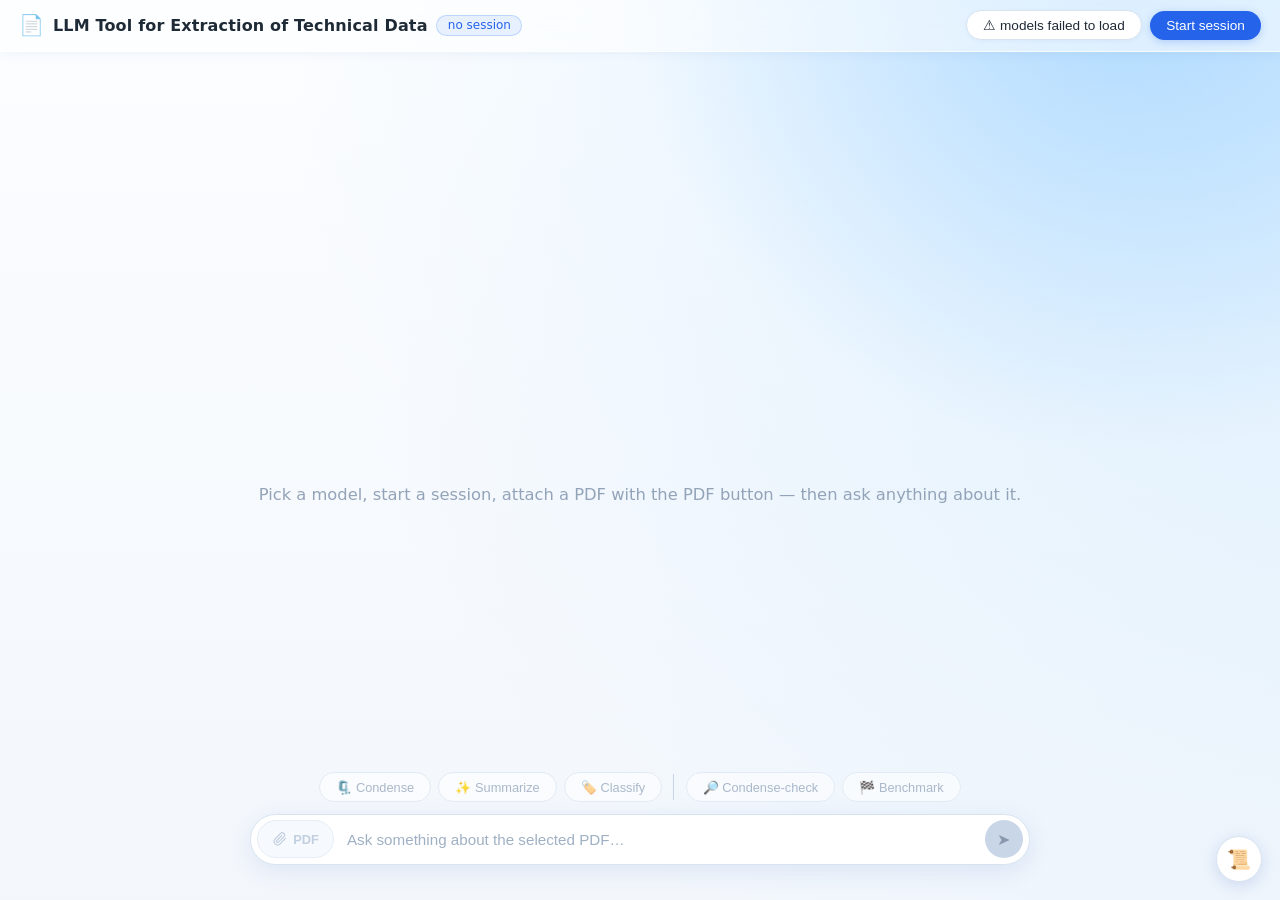
==== web/wwwroot/index.html @ 127c186b "UI improvements 2" ====
<!DOCTYPE html>
<html lang="en">
<head>
  <meta charset="utf-8">
  <meta name="viewport" content="width=device-width, initial-scale=1">
  <title>LLM Tool for Extraction of Technical Data</title>
  <!-- ?v=N defeats stale browser caches: bump it when these files change -->
  <link rel="stylesheet" href="style.css?v=35">
</head>
<body>

  <!-- Top bar: title on the left, session controls on the right -->
  <header>
    <div class="brand">
      <span class="logo">📄</span>
      <span class="title">LLM Tool for Extraction of Technical Data</span>
      <span id="session-status" class="status">no session</span>
    </div>
    <div class="controls">
      <select id="model-select" title="Model"><option>loading…</option></select>
      <button id="start-session">Start session</button>
      <!-- Blunt "Ctrl+C": shuts the whole server down (relaunch to continue) -->
      <button id="stop-server" title="Stop the server (like Ctrl+C in the terminal)">⏹ Stop server</button>
    </div>
  </header>

  <!-- Small tab to re-open the top bar after it collapses (once a session starts) -->
  <button id="header-toggle" title="Show/hide controls" aria-label="Show or hide controls">
    <svg class="chevron" viewBox="0 0 24 24" width="16" height="16" fill="none" stroke="currentColor"
         stroke-width="2.4" stroke-linecap="round" stroke-linejoin="round" aria-hidden="true">
      <polyline points="6 9 12 15 18 9"/>
    </svg>
  </button>

  <!-- Centered chat column -->
  <main>
    <div id="chat-wrap">
      <div id="chat"></div>
    </div>

    <div id="composer">
      <div id="chips">
        <button class="cmd" data-cmd="condense">🗜️ Condense</button>
        <button class="cmd" data-cmd="summarize">✨ Summarize</button>
        <button class="cmd" data-cmd="classify">🏷️ Classify</button>
        <span class="chip-divider" aria-hidden="true"></span>
        <button class="cmd" data-cmd="condense-check">🔎 Condense-check</button>
        <button class="cmd" data-cmd="benchmark">🏁 Benchmark</button>
      </div>
      <form id="chat-form">
        <!-- PDF attach: pick one of the available PDFs or upload a new one.
             The button label shows the attached file's name. -->
        <div id="pdf-attach-wrap">
          <button type="button" id="pdf-attach" title="Attach a PDF">
            <svg viewBox="0 0 24 24" width="14" height="14" fill="none" stroke="currentColor"
                 stroke-width="2" stroke-linecap="round" stroke-linejoin="round" aria-hidden="true">
              <path d="M21.44 11.05l-9.19 9.19a6 6 0 0 1-8.49-8.49l9.19-9.19a4 4 0 0 1 5.66 5.66l-9.2 9.19a2 2 0 0 1-2.83-2.83l8.49-8.48"/>
            </svg>
            <span id="pdf-attach-label">PDF</span>
          </button>
          <!-- clears the attachment; only shown while a PDF is attached -->
          <button type="button" id="pdf-clear" title="Remove PDF" aria-label="Remove attached PDF" hidden>
            <svg viewBox="0 0 24 24" width="11" height="11" fill="none" stroke="currentColor"
                 stroke-width="2.6" stroke-linecap="round" stroke-linejoin="round" aria-hidden="true">
              <line x1="6" y1="6" x2="18" y2="18"/>
              <line x1="18" y1="6" x2="6" y2="18"/>
            </svg>
          </button>
          <input type="file" id="pdf-file" accept=".pdf" hidden>
          <div id="pdf-menu">
            <div class="menu-header">Attach a PDF</div>
            <div id="pdf-list"></div>
            <button type="button" id="pdf-upload-item">
              <svg viewBox="0 0 24 24" width="14" height="14" fill="none" stroke="currentColor"
                   stroke-width="2" stroke-linecap="round" stroke-linejoin="round" aria-hidden="true">
                <path d="M21 15v4a2 2 0 0 1-2 2H5a2 2 0 0 1-2-2v-4"/>
                <polyline points="17 8 12 3 7 8"/>
                <line x1="12" y1="3" x2="12" y2="15"/>
              </svg>
              <span>Upload a PDF…</span>
            </button>
          </div>
        </div>
        <input id="chat-input" placeholder="Ask something about the selected PDF…" autocomplete="off" disabled>
        <button id="chat-send" title="Send" disabled>➤</button>
      </form>
    </div>
  </main>

  <!-- Floating progress log (bottom-right), toggled by the round button -->
  <button id="progress-toggle" title="Show progress log">📜</button>
  <div id="progress-panel">
    <div class="panel-header">
      <span>Progress</span>
      <button id="progress-close" title="Collapse" aria-label="Collapse progress log">
        <svg viewBox="0 0 24 24" width="14" height="14" fill="none" stroke="currentColor"
             stroke-width="2.4" stroke-linecap="round" stroke-linejoin="round" aria-hidden="true">
          <line x1="6" y1="6" x2="18" y2="18"/>
          <line x1="18" y1="6" x2="6" y2="18"/>
        </svg>
      </button>
    </div>
    <div id="progress"></div>
  </div>

  <!-- Benchmark technology picker: shown after the benchmark finds the paper's technologies,
       lets the user choose exactly 3 for all models to run on. -->
  <div id="bench-overlay" hidden>
    <div id="bench-box" role="dialog" aria-modal="true" aria-labelledby="bench-title">
      <div class="confirm-title" id="bench-title">Pick 3 technologies to benchmark</div>
      <div class="confirm-text">Every available model will summarize &amp; classify the three you choose, so their outputs can be compared.</div>
      <div id="bench-list"></div>
      <div class="bench-foot">
        <span id="bench-count" class="bench-count">0 / 3 selected</span>
        <div class="confirm-actions">
          <button type="button" id="bench-cancel">Cancel</button>
          <button type="button" id="bench-run" disabled>🏁 Run benchmark</button>
        </div>
      </div>
    </div>
  </div>

  <!-- Confirmation window for the Stop server button -->
  <div id="confirm-overlay" hidden>
    <div id="confirm-box" role="dialog" aria-modal="true" aria-labelledby="confirm-title">
      <div class="confirm-title" id="confirm-title">Stop the server?</div>
      <div class="confirm-text">
        Any running operation will be terminated and you'll need to relaunch the app to continue.
      </div>
      <div class="confirm-actions">
        <button type="button" id="confirm-cancel">Cancel</button>
        <button type="button" id="confirm-stop">⏹ Stop server</button>
      </div>
    </div>
  </div>

  <script src="app.js?v=20"></script>
</body>
</html>
---- web/wwwroot/style.css ----
/* Modern light chat UI: centered conversation column (ChatGPT/Gemini style)
   with a soft light-blue glow diffusing from the top-right corner. */

* { box-sizing: border-box; }

html, body { height: 100%; }

body {
  margin: 0;
  font-family: "Segoe UI", system-ui, -apple-system, sans-serif;
  color: #1f2a37;
  background: #f6f9fd;
  display: flex;
  flex-direction: column;
  overflow: hidden;
}

/* The light: two layered radial gradients anchored at the top-right,
   fading softly across the whole page. Fixed so it never scrolls. */
body::before {
  content: "";
  position: fixed;
  inset: 0;
  z-index: -1;
  background:
    radial-gradient(820px circle at 88% -6%,  rgba(125, 195, 255, 0.55), transparent 62%),
    radial-gradient(1500px circle at 105% 8%, rgba(190, 226, 255, 0.45), transparent 70%),
    linear-gradient(180deg, #fbfdff 0%, #f3f7fc 100%);
  /* hue-rotate (not a background swap) lets the glow ease smoothly between
     colours; each running pipeline rotates the base blue (~210°) to its colour. */
  transition: filter 0.7s ease;
}
body.glow-condense::before      { filter: grayscale(1) brightness(1.05); }       /* gray   */
body.glow-summarize::before     { filter: hue-rotate(-160deg) saturate(1.4); }  /* yellow */
body.glow-classify::before      { filter: hue-rotate(70deg)   saturate(1.4); }  /* purple */
body.glow-condense-check::before { filter: hue-rotate(-80deg)  saturate(1.4); }  /* green  */
body.glow-benchmark::before     { filter: hue-rotate(120deg)  saturate(1.5); }  /* pink   */

/* While a pipeline runs (any glow-* class present), gently pulse the corner light
   in and out — a slow "breathing" that signals work is happening. Scaling from the
   top-right origin makes the glow swell toward that corner and retract again.
   Stays at scale >= 1 so it never uncovers the page edges. */
body[class*="glow-"]::before {
  transform-origin: 100% 0%;
  animation: glow-breathe 10s ease-in-out infinite;
}
@keyframes glow-breathe {
  0%   { transform: scale(1);    opacity: 0.85; }
  50%  { transform: scale(2.6);  opacity: 1;    }
  100% { transform: scale(1);    opacity: 0.85; }
}

/* --- top bar ----------------------------------------------------------- */

header {
  display: flex;
  align-items: center;
  justify-content: space-between;
  flex-wrap: wrap;
  gap: 0.6rem;
  padding: 0.65rem 1.2rem;
  background: rgba(255, 255, 255, 0.55);
  backdrop-filter: blur(14px);
  border-bottom: 1px solid rgba(255, 255, 255, 0.7);
  box-shadow: 0 1px 12px rgba(30, 64, 175, 0.06);
}

.brand { display: flex; align-items: center; gap: 0.55rem; }
.logo  { font-size: 1.25rem; }
.title { font-weight: 600; letter-spacing: 0.01em; }

.status {
  font-size: 0.75rem;
  color: #2563eb;
  background: rgba(59, 130, 246, 0.1);
  border: 1px solid rgba(59, 130, 246, 0.25);
  border-radius: 999px;
  padding: 0.15rem 0.65rem;
}

.controls { display: flex; align-items: center; gap: 0.5rem; flex-wrap: wrap; }

select {
  appearance: none;
  background: white;
  color: #1f2a37;
  border: 1px solid #d8e3f0;
  border-radius: 999px;
  padding: 0.4rem 1rem;
  font-size: 0.85rem;
  box-shadow: 0 1px 4px rgba(30, 64, 175, 0.06);
  max-width: 230px;
}

button {
  border: none;
  border-radius: 999px;
  padding: 0.42rem 1rem;
  font-size: 0.85rem;
  cursor: pointer;
  background: #2563eb;
  color: white;
  box-shadow: 0 2px 8px rgba(37, 99, 235, 0.25);
  transition: background 0.15s, box-shadow 0.15s, transform 0.05s;
}
button:hover:not(:disabled) { background: #1d4ed8; }
button:active:not(:disabled) { transform: translateY(1px); }
button:disabled { background: #c9d6e8; color: #8a99ad; cursor: not-allowed; box-shadow: none; }

/* Once a session is live the start button relabels to "Session started" and
   fades back, de-emphasizing it; it stays clickable to start a fresh session. */
#start-session { transition: background 0.15s, box-shadow 0.15s, transform 0.05s, opacity 0.3s; }
#start-session.started { opacity: 0.5; box-shadow: none; }
#start-session.started:hover:not(:disabled) { opacity: 0.8; }

/* Stop-server: a quiet danger button (it's destructive, but rarely the focus).
   Only meaningful once a session is live, so it stays hidden until then. */
#stop-server {
  display: none;
  background: rgba(185, 28, 28, 0.08);
  color: #b91c1c;
  box-shadow: none;
}
body.session-active #stop-server { display: inline-block; }
#stop-server:hover:not(:disabled) { background: rgba(185, 28, 28, 0.16); }

/* confirmation window for stopping the server */
#confirm-overlay {
  position: fixed;
  inset: 0;
  z-index: 50;
  display: grid;
  place-items: center;
  background: rgba(15, 23, 42, 0.35);
  backdrop-filter: blur(2px);
}
#confirm-overlay[hidden] { display: none; }

#confirm-box {
  width: min(380px, 90vw);
  background: white;
  border: 1px solid #e6eef7;
  border-radius: 16px;
  box-shadow: 0 20px 60px rgba(15, 23, 42, 0.3);
  padding: 1.3rem 1.4rem 1.1rem;
  animation: rise 0.18s ease-out;
}
.confirm-title { font-weight: 700; font-size: 1.05rem; margin-bottom: 0.5rem; }
.confirm-text { color: #4a5b70; font-size: 0.9rem; line-height: 1.5; margin-bottom: 1.1rem; }
.confirm-actions { display: flex; justify-content: flex-end; gap: 0.5rem; }
#confirm-cancel { background: #eef2f7; color: #1f2a37; box-shadow: none; }
#confirm-cancel:hover:not(:disabled) { background: #e2e8f0; }
#confirm-stop { background: #dc2626; color: white; }
#confirm-stop:hover:not(:disabled) { background: #b91c1c; }

/* Benchmark technology picker — reuses the confirm-overlay backdrop look. */
#bench-overlay {
  position: fixed;
  inset: 0;
  z-index: 50;
  display: grid;
  place-items: center;
  background: rgba(15, 23, 42, 0.35);
  backdrop-filter: blur(2px);
}
#bench-overlay[hidden] { display: none; }

#bench-box {
  width: min(460px, 92vw);
  background: white;
  border: 1px solid #e6eef7;
  border-radius: 16px;
  box-shadow: 0 20px 60px rgba(15, 23, 42, 0.3);
  padding: 1.3rem 1.4rem 1.1rem;
  animation: rise 0.18s ease-out;
}

#bench-list {
  max-height: 46vh;
  overflow-y: auto;
  margin-bottom: 0.9rem;
  border: 1px solid #eef2f7;
  border-radius: 10px;
}

.bench-item {
  display: flex;
  align-items: center;
  gap: 0.6rem;
  padding: 0.5rem 0.7rem;
  font-size: 0.92rem;
  color: #1f2a37;
  cursor: pointer;
  border-bottom: 1px solid #f1f5f9;
}
.bench-item:last-child { border-bottom: none; }
.bench-item:hover { background: #f7fafc; }
.bench-item.checked { background: #eef6ff; }
.bench-item.disabled { opacity: 0.45; cursor: not-allowed; }
.bench-item input { accent-color: #2563eb; width: 16px; height: 16px; }

.bench-foot {
  display: flex;
  align-items: center;
  justify-content: space-between;
  gap: 0.75rem;
}
.bench-count { font-size: 0.85rem; color: #4a5b70; }
#bench-cancel { background: #eef2f7; color: #1f2a37; box-shadow: none; }
#bench-cancel:hover:not(:disabled) { background: #e2e8f0; }
#bench-run { background: #2563eb; color: white; }
#bench-run:hover:not(:disabled) { background: #1d4ed8; }

/* Once stopped, the server is gone — grey the page out and block interaction. */
body.server-stopped main,
body.server-stopped header { opacity: 0.5; pointer-events: none; }

/* Once a session starts the top bar collapses to reclaim space; a small tab
   below pulls it back into view. */
header { transition: opacity 0.2s; }
body.header-collapsed header { display: none; }

#header-toggle {
  display: none; /* only appears once a session is live */
  position: fixed;
  top: 0;
  right: 1.1rem;
  width: 38px;
  height: 20px;
  padding: 0;
  border-radius: 0 0 12px 12px;
  background: rgba(255, 255, 255, 0.7);
  backdrop-filter: blur(14px);
  border: 1px solid rgba(216, 227, 240, 0.9);
  border-top: none;
  color: #2563eb;
  box-shadow: 0 2px 8px rgba(30, 64, 175, 0.08);
  z-index: 20;
  transition: top 0.2s ease;
}
/* Tab rides with the bar: tucked under the header when open, at the very top
   of the viewport when the header is collapsed. */
body:not(.header-collapsed) #header-toggle { top: var(--header-h, 56px); }
body.session-active #header-toggle { display: grid; place-items: center; }
#header-toggle:hover { background: rgba(234, 242, 255, 0.92); }

/* Chevron points down to "open" when collapsed; flips up to "close". */
#header-toggle .chevron { transition: transform 0.2s; display: block; }
body:not(.header-collapsed) #header-toggle .chevron { transform: rotate(180deg); }


/* --- centered chat column ---------------------------------------------- */

main {
  flex: 1;
  display: flex;
  flex-direction: column;
  align-items: center;
  min-height: 0;
}

#chat-wrap {
  flex: 1;
  width: 100%;
  overflow-y: auto;
  display: flex;
  justify-content: center;
  min-height: 0;
}

#chat {
  width: min(780px, 94vw);
  display: flex;
  flex-direction: column;
  gap: 0.9rem;
  padding: 1.6rem 0 1rem;
}

/* friendly hint while the conversation is still empty */
#chat:empty::before {
  content: "Pick a model, start a session, attach a PDF with the PDF button — then ask anything about it.";
  margin: auto;
  padding-top: 18vh;
  color: #93a3b8;
  font-size: 1.02rem;
  text-align: center;
}

.bubble {
  white-space: pre-wrap;
  word-break: break-word;
  font-size: 0.95rem;
  line-height: 1.55;
  animation: rise 0.18s ease-out;
}
@keyframes rise { from { opacity: 0; transform: translateY(5px); } to { opacity: 1; } }

.bubble.user {
  align-self: flex-end;
  max-width: 78%;
  background: linear-gradient(135deg, #3b82f6, #60a5fa);
  color: white;
  padding: 0.65rem 1rem;
  border-radius: 18px 18px 5px 18px;
  box-shadow: 0 3px 12px rgba(59, 130, 246, 0.3);
}

.bubble.assistant {
  align-self: stretch;
  background: rgba(255, 255, 255, 0.78);
  border: 1px solid rgba(216, 227, 240, 0.9);
  padding: 0.9rem 1.1rem;
  border-radius: 16px;
  box-shadow: 0 2px 14px rgba(30, 64, 175, 0.05);
}

.bubble.reasoning {
  align-self: stretch;
  color: #8794a6;
  font-style: italic;
  font-size: 0.84rem;
  background: rgba(255, 255, 255, 0.45);
  border: 1px dashed #d8e3f0;
  padding: 0.6rem 1rem;
  border-radius: 14px;
}

/* subtle "you stopped the answer" marker on the assistant side */
.bubble.note {
  align-self: flex-start;
  color: #8794a6;
  font-style: italic;
  font-size: 0.82rem;
}

/* "thinking" indicator: a small blue droplet floating in space that keeps
   deforming while we wait for the model's first token. */
.thinking {
  align-self: flex-start;
  display: flex;
  align-items: center;
  padding: 0.3rem 0.2rem;
  animation: rise 0.18s ease-out;
}
.thinking .blob {
  position: relative;
  width: 26px;
  height: 26px;
  border-radius: 50%;
  /* clear core, blue toward the rim — "blue liquid glass" look */
  background: radial-gradient(circle at 50% 50%,
    rgba(157, 198, 255, 0.04) 0%,
    rgba(96, 165, 250, 0.16) 48%,
    rgba(37, 99, 235, 0.5) 100%);
  border: 1px solid rgba(147, 197, 253, 0.45);
  box-shadow:
    0 0 16px rgba(37, 99, 235, 0.35),
    inset 0 0 10px rgba(96, 165, 250, 0.3),
    inset 2px 2px 6px rgba(255, 255, 255, 0.35);
  backdrop-filter: blur(2px);
  animation: droplet-morph 2.2s ease-in-out infinite, droplet-float 3.4s ease-in-out infinite;
}
/* glossy highlight that swirls with the morph, completing the glass effect */
.thinking .blob::before {
  content: "";
  position: absolute;
  top: 16%;
  left: 22%;
  width: 34%;
  height: 28%;
  border-radius: 50%;
  background: rgba(255, 255, 255, 0.55);
  filter: blur(1px);
}
@keyframes droplet-morph {
  0%, 100% { border-radius: 50% 50% 50% 50% / 55% 55% 45% 45%; transform: rotate(0deg) scale(1); }
  30%      { border-radius: 62% 38% 58% 42% / 48% 62% 38% 52%; transform: rotate(8deg) scale(1.07); }
  60%      { border-radius: 38% 62% 42% 58% / 60% 40% 58% 42%; transform: rotate(-6deg) scale(0.93); }
}
@keyframes droplet-float {
  0%, 100% { translate: 0 0; }
  50%      { translate: 0 -4px; }
}

.bubble.error {
  align-self: stretch;
  background: #fdf1f1;
  border: 1px solid #f3c8c8;
  color: #b3403f;
  padding: 0.7rem 1rem;
  border-radius: 14px;
}

/* live pipeline run (auto-summarize, classify, …): a titled card whose steps
   stream in as the operation progresses */
.bubble.pipeline {
  align-self: stretch;
  background: rgba(255, 255, 255, 0.78);
  border: 1px solid rgba(216, 227, 240, 0.9);
  padding: 0.85rem 1.05rem;
  border-radius: 16px;
  box-shadow: 0 2px 14px rgba(30, 64, 175, 0.05);
}

.pipeline-title {
  display: flex;
  align-items: center;
  gap: 0.5rem;
  font-weight: 600;
  color: #2563eb;
  margin-bottom: 0.5rem;
}
/* a ✓ / ✗ replaces the spinner once the run settles */
.bubble.pipeline.ok     .pipeline-title::after { content: "✓"; color: #15803d; margin-left: auto; }
.bubble.pipeline.failed .pipeline-title::after { content: "✗"; color: #b91c1c; margin-left: auto; }

/* the morphing "thinking" droplet, reused as the pipeline's working indicator.
   Same liquid-glass look as .thinking .blob, a touch smaller for the title row. */
.pipeline-blob {
  position: relative;
  flex-shrink: 0;
  width: 18px;
  height: 18px;
  border-radius: 50%;
  background: radial-gradient(circle at 50% 50%,
    rgba(157, 198, 255, 0.04) 0%,
    rgba(96, 165, 250, 0.16) 48%,
    rgba(37, 99, 235, 0.5) 100%);
  border: 1px solid rgba(147, 197, 253, 0.45);
  box-shadow:
    0 0 12px rgba(37, 99, 235, 0.35),
    inset 0 0 8px rgba(96, 165, 250, 0.3),
    inset 2px 2px 5px rgba(255, 255, 255, 0.35);
  backdrop-filter: blur(2px);
  animation: droplet-morph 2.2s ease-in-out infinite, droplet-float 3.4s ease-in-out infinite;
}
.pipeline-blob::before {
  content: "";
  position: absolute;
  top: 16%;
  left: 22%;
  width: 34%;
  height: 28%;
  border-radius: 50%;
  background: rgba(255, 255, 255, 0.55);
  filter: blur(1px);
}
/* tint the droplet to match each command's glow (hue-rotated from the base blue) */
body.glow-condense       .pipeline-blob { filter: grayscale(1) brightness(1.05); }
body.glow-summarize      .pipeline-blob { filter: hue-rotate(-160deg) saturate(1.4); }
body.glow-classify       .pipeline-blob { filter: hue-rotate(70deg)   saturate(1.4); }
body.glow-condense-check .pipeline-blob { filter: hue-rotate(-80deg)  saturate(1.4); }
body.glow-benchmark      .pipeline-blob { filter: hue-rotate(120deg)  saturate(1.5); }

/* the droplet only belongs to an in-flight run */
.bubble.pipeline:not(.running) .pipeline-blob { display: none; }

.pipeline-steps {
  display: flex;
  flex-direction: column;
  gap: 0.18rem;
  font-family: "Segoe UI", system-ui, -apple-system, sans-serif;
  font-size: 0.9rem;
}
.pipeline-step { white-space: pre-wrap; word-break: break-word; }
.pipeline-step.info    { color: #4a5b70; }
.pipeline-step.dim     { color: #94a3b8; }
.pipeline-step.success { color: #15803d; }
.pipeline-step.warn    { color: #b45309; }
.pipeline-step.error   { color: #b91c1c; }

/* collapsible preview of a generated summary .md, shown inside the pipeline card */
.md-preview {
  margin-top: 0.8rem;
  border: 1px solid rgba(216, 227, 240, 0.9);
  border-radius: 12px;
  overflow: hidden;
  background: rgba(255, 255, 255, 0.65);
}
.md-preview-head {
  display: flex;
  align-items: center;
  gap: 0.4rem;
  padding: 0.45rem 0.8rem;
  font-size: 0.8rem;
  font-weight: 600;
  color: #2563eb;
  background: rgba(234, 242, 255, 0.6);
  cursor: pointer;
  user-select: none;
}
.md-preview-head::after { content: "▾"; margin-left: auto; transition: transform 0.2s; }
.md-preview.collapsed .md-preview-head::after { transform: rotate(-90deg); }
.md-preview.collapsed .md-preview-body { display: none; }

.md-preview-body {
  max-height: 360px;
  overflow-y: auto;
  padding: 0.6rem 1rem;
  font-size: 0.86rem;
  line-height: 1.5;
  color: #1f2a37;
}
.md-preview-body h1 { font-size: 1.04rem; }
.md-preview-body h2 { font-size: 0.97rem; }
.md-preview-body h3 { font-size: 0.9rem; }
.md-preview-body h1, .md-preview-body h2, .md-preview-body h3,
.md-preview-body h4, .md-preview-body h5, .md-preview-body h6 { margin: 0.7rem 0 0.3rem; color: #2563eb; }
.md-preview-body p { margin: 0.3rem 0; }
.md-preview-body ul { margin: 0.3rem 0; padding-left: 1.2rem; }
.md-preview-body hr { border: none; border-top: 1px solid #e6eef7; margin: 0.6rem 0; }
.md-preview-body code {
  background: rgba(37, 99, 235, 0.08);
  padding: 0 0.25rem;
  border-radius: 4px;
  font-size: 0.85em;
  font-family: Consolas, monospace;
}

/* CSV preview: a horizontally-scrollable table with a sticky header row */
.md-preview-body.csv { padding: 0; overflow: auto; }
.md-preview-body table {
  border-collapse: collapse;
  font-size: 0.78rem;
  width: max-content;
  min-width: 100%;
}
.md-preview-body th,
.md-preview-body td {
  border: 1px solid #e6eef7;
  padding: 0.3rem 0.5rem;
  text-align: left;
  vertical-align: top;
  white-space: nowrap;
  max-width: 320px;
  overflow: hidden;
  text-overflow: ellipsis;
}
.md-preview-body th {
  position: sticky;
  top: 0;
  background: #eaf2ff;
  color: #2563eb;
  font-weight: 600;
}
.md-preview-body tbody tr:nth-child(even) td { background: rgba(234, 242, 255, 0.35); }

/* --- composer (chips + input bar) --------------------------------------- */

#composer {
  width: min(780px, 94vw);
  padding: 0.4rem 0 2.2rem; /* lifts the chat bar a touch off the bottom edge */
}

#chips {
  display: flex;
  flex-wrap: wrap;
  gap: 0.45rem;
  justify-content: center;
  margin-bottom: 0.7rem;
}

.cmd {
  background: rgba(255, 255, 255, 0.8);
  color: #2563eb;
  border: 1px solid #cfdef2;
  box-shadow: 0 1px 4px rgba(30, 64, 175, 0.05);
  font-size: 0.8rem;
}
.cmd:hover:not(:disabled) { background: #eaf2ff; }
.cmd:disabled { background: rgba(255, 255, 255, 0.5); color: #aab8ca; border-color: #e2eaf4; }

/* vertical line separating the auto-pipelines from the diagnostic commands */
.chip-divider {
  width: 1px;
  align-self: stretch;
  margin: 0.15rem 0.25rem;
  background: #c6d6ea;
}

#chat-form {
  display: flex;
  align-items: center;
  gap: 0.5rem;
  background: white;
  border: 1px solid #d8e3f0;
  border-radius: 999px;
  padding: 0.35rem 0.4rem;
  box-shadow: 0 6px 24px rgba(30, 64, 175, 0.1);
}
#chat-form:focus-within { border-color: #93bdf5; box-shadow: 0 6px 28px rgba(37, 99, 235, 0.18); }

/* --- paperclip (PDF attach) ---------------------------------------------- */

#pdf-attach-wrap { position: relative; display: flex; flex-shrink: 0; }

/* pill button: paperclip icon + "PDF", or the attached file's name */
#pdf-attach {
  display: flex;
  align-items: center;
  gap: 0.4rem;
  height: 38px;
  padding: 0 0.9rem;
  font-size: 0.8rem;
  font-weight: 600;
  background: #f1f6fc;
  color: #4a5b70;
  border: 1px solid #dbe6f3;
  box-shadow: none;
}
#pdf-attach:hover:not(:disabled) { background: #eaf2ff; border-color: #b9d2f3; }
#pdf-attach:disabled { background: #f6f9fd; color: #c2cfdf; border-color: #e6eef7; }
#pdf-attach svg { flex-shrink: 0; }

#pdf-attach-label {
  max-width: 150px;
  overflow: hidden;
  text-overflow: ellipsis;
  white-space: nowrap;
}

/* a file is attached: tint the pill blue, and leave room for the × */
#pdf-attach.attached {
  background: rgba(59, 130, 246, 0.1);
  color: #2563eb;
  border-color: rgba(59, 130, 246, 0.35);
  padding-right: 1.9rem;
}
#pdf-attach.attached:hover:not(:disabled) { background: rgba(59, 130, 246, 0.16); }

/* small × tucked into the right of the attach pill, to detach the current PDF */
#pdf-clear {
  position: absolute;
  top: 50%;
  right: 7px;
  transform: translateY(-50%);
  width: 18px;
  height: 18px;
  padding: 0;
  display: grid;
  place-items: center;
  background: rgba(37, 99, 235, 0.14);
  color: #2563eb;
  border-radius: 50%;
  box-shadow: none;
  z-index: 1;
}
#pdf-clear:hover:not(:disabled) { background: rgba(37, 99, 235, 0.28); }
#pdf-clear:disabled { background: rgba(37, 99, 235, 0.07); color: #aab8ca; cursor: not-allowed; }
#pdf-clear[hidden] { display: none; }

/* pop-up menu anchored above the paperclip */
#pdf-menu {
  position: absolute;
  bottom: calc(100% + 12px);
  left: -6px;
  width: min(300px, 86vw);
  display: none;
  background: white;
  border: 1px solid #d8e3f0;
  border-radius: 14px;
  box-shadow: 0 12px 40px rgba(30, 64, 175, 0.18);
  overflow: hidden;
  z-index: 10;
}
#pdf-menu.open { display: block; }

#pdf-menu .menu-header {
  padding: 0.5rem 0.9rem;
  font-size: 0.78rem;
  font-weight: 600;
  color: #2563eb;
  border-bottom: 1px solid #e6eef7;
  background: rgba(234, 242, 255, 0.6);
}

#pdf-list { max-height: 220px; overflow-y: auto; }

.pdf-item {
  display: block;
  width: 100%;
  text-align: left;
  background: transparent;
  color: #1f2a37;
  border-radius: 0;
  box-shadow: none;
  padding: 0.5rem 0.9rem;
  font-size: 0.83rem;
  overflow: hidden;
  text-overflow: ellipsis;
  white-space: nowrap;
}
.pdf-item:hover:not(:disabled) { background: #eaf2ff; }
.pdf-item.selected { color: #2563eb; font-weight: 600; }
.pdf-item.selected::before { content: "✓ "; }

.pdf-empty {
  padding: 0.6rem 0.9rem;
  font-size: 0.8rem;
  color: #93a3b8;
}

#pdf-upload-item {
  display: flex;
  align-items: center;
  gap: 0.5rem;
  width: 100%;
  text-align: left;
  background: transparent;
  color: #2563eb;
  border-top: 1px solid #e6eef7;
  border-radius: 0;
  box-shadow: none;
  padding: 0.55rem 0.9rem;
  font-size: 0.83rem;
}
#pdf-upload-item:hover:not(:disabled) { background: #eaf2ff; }

#chat-input {
  flex: 1;
  min-width: 0; /* lets the input shrink instead of overflowing the bar */
  border: none;
  outline: none;
  background: transparent;
  font-size: 0.95rem;
  color: #1f2a37;
  padding: 0.45rem 0.3rem;
}
#chat-input::placeholder { color: #9fb0c4; }

#chat-send {
  width: 38px;
  height: 38px;
  padding: 0;
  font-size: 1rem;
  display: grid;
  place-items: center;
}

/* While an answer is streaming the send button shows a square, acting as a Stop
   button (staying blue). font-size:0 hides the ➤ glyph; ::after draws the square,
   absolutely centered so the leftover text item can't push it off-center. */
#chat-send.stop {
  position: relative;
  font-size: 0;
}
#chat-send.stop::after {
  content: "";
  position: absolute;
  top: 50%;
  left: 50%;
  transform: translate(-50%, -50%);
  width: 12px;
  height: 12px;
  border-radius: 3px;
  background: #fff;
}

/* --- floating progress log ---------------------------------------------- */

#progress-toggle {
  position: fixed;
  right: 1.1rem;
  bottom: 1.1rem;
  width: 46px;
  height: 46px;
  padding: 0;
  font-size: 1.2rem;
  display: grid;
  place-items: center;
  background: white;
  border: 1px solid #d8e3f0;
  box-shadow: 0 4px 16px rgba(30, 64, 175, 0.15);
}
#progress-toggle:hover { background: #eaf2ff; }

#progress-panel {
  position: fixed;
  right: 1.1rem;
  bottom: 4.4rem;
  width: min(420px, 92vw);
  height: 320px;
  display: none;
  flex-direction: column;
  background: rgba(255, 255, 255, 0.92);
  backdrop-filter: blur(10px);
  border: 1px solid #d8e3f0;
  border-radius: 14px;
  box-shadow: 0 12px 40px rgba(30, 64, 175, 0.18);
  overflow: hidden;
}
#progress-panel.open { display: flex; }

.panel-header {
  display: flex;
  align-items: center;
  justify-content: space-between;
  padding: 0.5rem 0.9rem;
  font-size: 0.8rem;
  font-weight: 600;
  color: #2563eb;
  border-bottom: 1px solid #e6eef7;
  background: rgba(234, 242, 255, 0.6);
}

/* small blue × that collapses the progress panel */
#progress-close {
  width: 22px;
  height: 22px;
  padding: 0;
  display: grid;
  place-items: center;
  background: transparent;
  color: #2563eb;
  box-shadow: none;
}
#progress-close:hover:not(:disabled) { background: rgba(37, 99, 235, 0.12); }

#progress {
  flex: 1;
  overflow-y: auto;
  padding: 0.6rem 0.9rem;
  font-family: "Segoe UI", system-ui, -apple-system, sans-serif;
  font-size: 0.76rem;
}
.log          { white-space: pre-wrap; word-break: break-word; }
.log.info     { color: #2563eb; }
.log.success  { color: #15803d; }
.log.warn     { color: #b45309; }
.log.error    { color: #b91c1c; }
.log.dim      { color: #94a3b8; }

/* slim, unobtrusive scrollbars */
::-webkit-scrollbar { width: 9px; }
::-webkit-scrollbar-thumb { background: #cdd9e8; border-radius: 8px; }
::-webkit-scrollbar-thumb:hover { background: #b3c4d9; }
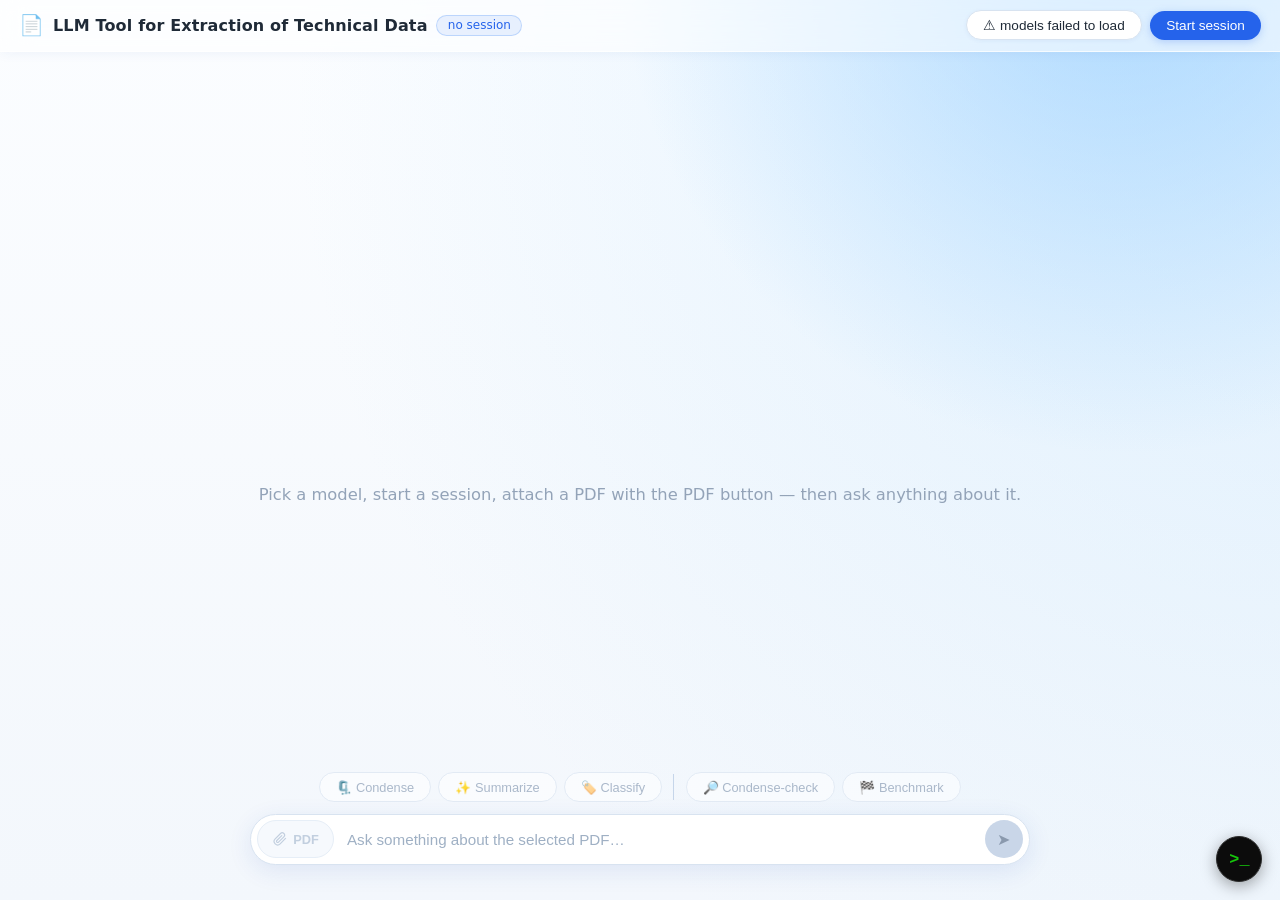
==== commit dc3caa88: "Improved web interface" ====
--- a/web/wwwroot/index.html
+++ b/web/wwwroot/index.html
@@ -5,7 +5,7 @@
   <meta name="viewport" content="width=device-width, initial-scale=1">
   <title>LLM Tool for Extraction of Technical Data</title>
   <!-- ?v=N defeats stale browser caches: bump it when these files change -->
-  <link rel="stylesheet" href="style.css?v=35">
+  <link rel="stylesheet" href="style.css?v=37">
 </head>
 <body>
 
@@ -88,7 +88,7 @@
   </main>
 
   <!-- Floating progress log (bottom-right), toggled by the round button -->
-  <button id="progress-toggle" title="Show progress log">📜</button>
+  <button id="progress-toggle" title="Show progress log">&gt;_</button>
   <div id="progress-panel">
     <div class="panel-header">
       <span>Progress</span>
--- a/web/wwwroot/style.css
+++ b/web/wwwroot/style.css
@@ -42,7 +42,7 @@
    Stays at scale >= 1 so it never uncovers the page edges. */
 body[class*="glow-"]::before {
   transform-origin: 100% 0%;
-  animation: glow-breathe 10s ease-in-out infinite;
+  animation: glow-breathe 12s ease-in-out infinite;
 }
 @keyframes glow-breathe {
   0%   { transform: scale(1);    opacity: 0.85; }
@@ -765,14 +765,18 @@
   width: 46px;
   height: 46px;
   padding: 0;
-  font-size: 1.2rem;
+  /* terminal prompt glyph (">_") in monospace on a dark console button */
+  font-family: "Cascadia Mono", Consolas, "Courier New", monospace;
+  font-size: 1.05rem;
+  font-weight: 700;
   display: grid;
   place-items: center;
-  background: white;
-  border: 1px solid #d8e3f0;
-  box-shadow: 0 4px 16px rgba(30, 64, 175, 0.15);
-}
-#progress-toggle:hover { background: #eaf2ff; }
+  background: #0c0c0c;
+  color: #16c60c;
+  border: 1px solid #2b2b2b;
+  box-shadow: 0 4px 16px rgba(0, 0, 0, 0.35);
+}
+#progress-toggle:hover { background: #1a1a1a; }
 
 #progress-panel {
   position: fixed;
@@ -782,11 +786,10 @@
   height: 320px;
   display: none;
   flex-direction: column;
-  background: rgba(255, 255, 255, 0.92);
-  backdrop-filter: blur(10px);
-  border: 1px solid #d8e3f0;
+  background: #0c0c0c;
+  border: 1px solid #2b2b2b;
   border-radius: 14px;
-  box-shadow: 0 12px 40px rgba(30, 64, 175, 0.18);
+  box-shadow: 0 12px 40px rgba(0, 0, 0, 0.45);
   overflow: hidden;
 }
 #progress-panel.open { display: flex; }
@@ -796,14 +799,15 @@
   align-items: center;
   justify-content: space-between;
   padding: 0.5rem 0.9rem;
+  font-family: "Cascadia Mono", Consolas, "Courier New", monospace;
   font-size: 0.8rem;
   font-weight: 600;
-  color: #2563eb;
-  border-bottom: 1px solid #e6eef7;
-  background: rgba(234, 242, 255, 0.6);
-}
-
-/* small blue × that collapses the progress panel */
+  color: #cccccc;
+  border-bottom: 1px solid #2b2b2b;
+  background: #1a1a1a;
+}
+
+/* small × that collapses the progress panel */
 #progress-close {
   width: 22px;
   height: 22px;
@@ -811,24 +815,35 @@
   display: grid;
   place-items: center;
   background: transparent;
-  color: #2563eb;
+  color: #cccccc;
   box-shadow: none;
 }
-#progress-close:hover:not(:disabled) { background: rgba(37, 99, 235, 0.12); }
+#progress-close:hover:not(:disabled) { background: rgba(255, 255, 255, 0.12); }
 
 #progress {
   flex: 1;
   overflow-y: auto;
   padding: 0.6rem 0.9rem;
-  font-family: "Segoe UI", system-ui, -apple-system, sans-serif;
-  font-size: 0.76rem;
-}
+  /* terminal look: monospace on a near-black console background */
+  font-family: "Cascadia Mono", Consolas, "Courier New", monospace;
+  font-size: 0.78rem;
+  background: #0c0c0c;
+  color: #cccccc;
+}
+/* Colours mirror ConsoleEx's ConsoleColor mapping, using the Windows Terminal
+   "Campbell" palette (the Win11 default) so the panel matches the real terminal:
+   info=Cyan, success=Green, warn=Yellow, error=Red, dim=DarkGray, plain=default. */
 .log          { white-space: pre-wrap; word-break: break-word; }
-.log.info     { color: #2563eb; }
-.log.success  { color: #15803d; }
-.log.warn     { color: #b45309; }
-.log.error    { color: #b91c1c; }
-.log.dim      { color: #94a3b8; }
+.log.plain    { color: #cccccc; }
+.log.info     { color: #61d6d6; }
+.log.success  { color: #16c60c; }
+.log.warn     { color: #f9f1a5; }
+.log.error    { color: #e74856; }
+.log.dim      { color: #767676; }
+
+/* dark scrollbar so it blends into the console panel */
+#progress::-webkit-scrollbar-thumb { background: #3a3a3a; }
+#progress::-webkit-scrollbar-thumb:hover { background: #4a4a4a; }
 
 /* slim, unobtrusive scrollbars */
 ::-webkit-scrollbar { width: 9px; }
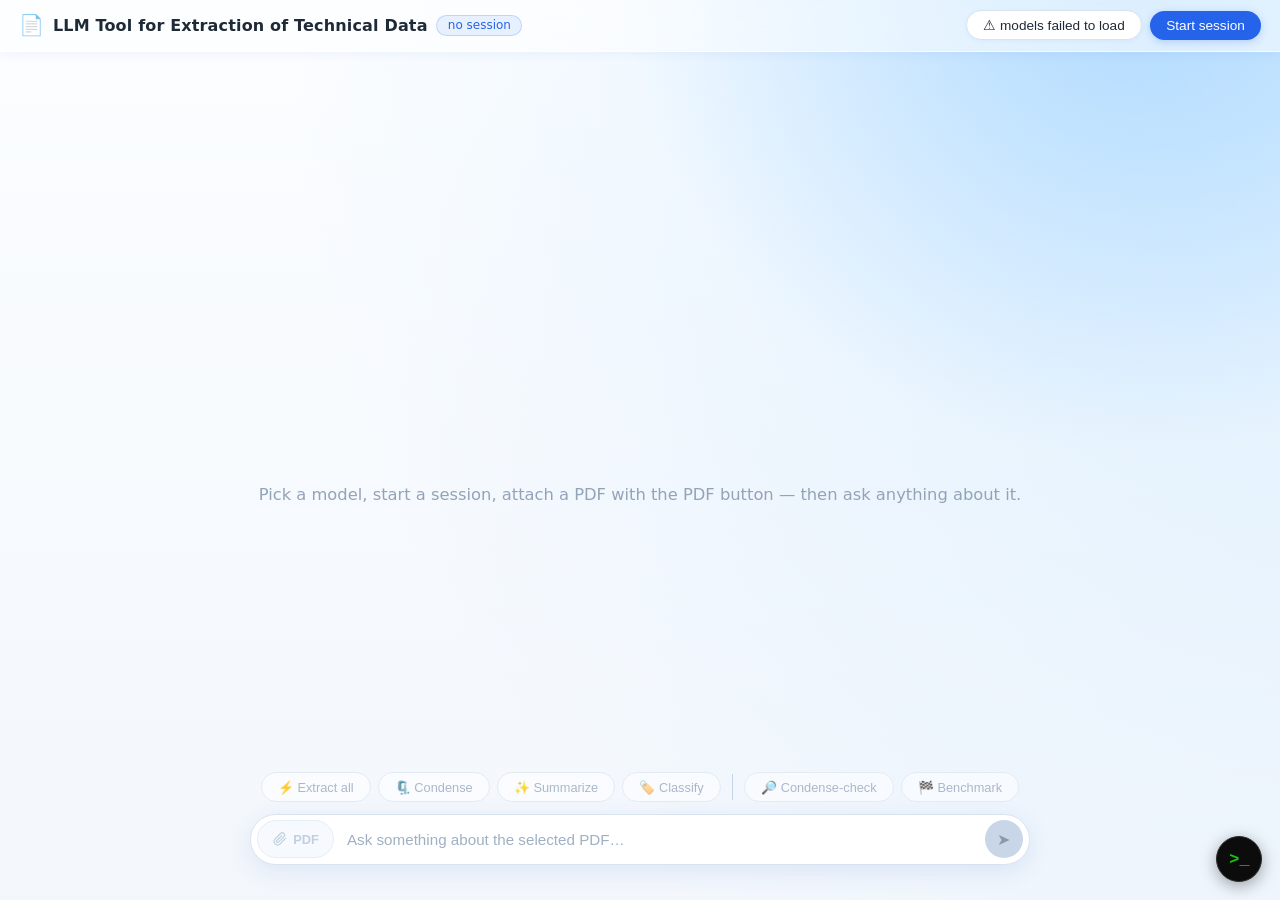
==== commit 62496b13: "Add full extraction workflow and harden uploads" ====
--- a/web/wwwroot/index.html
+++ b/web/wwwroot/index.html
@@ -40,6 +40,7 @@
 
     <div id="composer">
       <div id="chips">
+        <button class="cmd" data-cmd="extraction">⚡ Extract all</button>
         <button class="cmd" data-cmd="condense">🗜️ Condense</button>
         <button class="cmd" data-cmd="summarize">✨ Summarize</button>
         <button class="cmd" data-cmd="classify">🏷️ Classify</button>
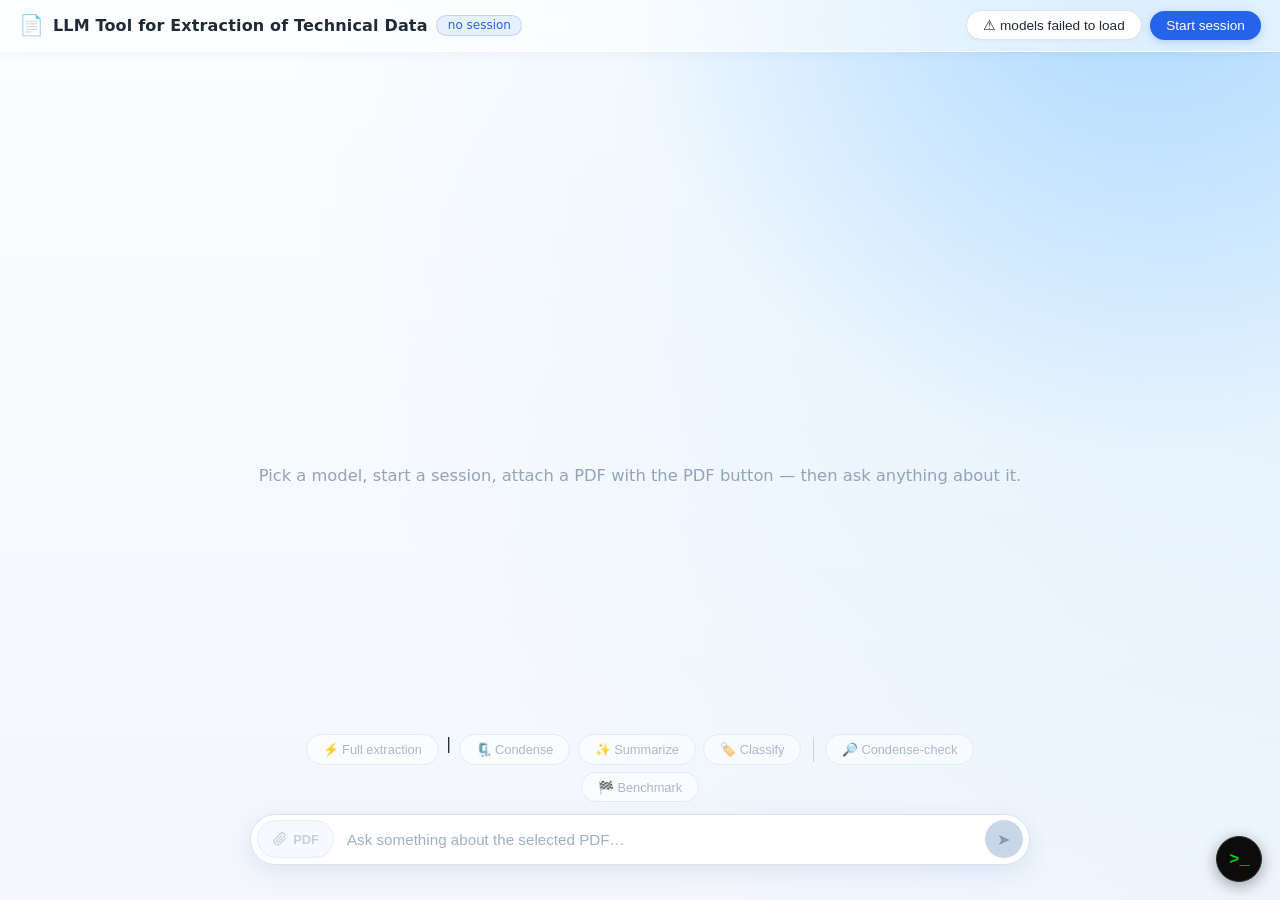
==== commit 2c9edebf: "Refresh documentation and full extraction label" ====
--- a/web/wwwroot/index.html
+++ b/web/wwwroot/index.html
@@ -40,7 +40,8 @@
 
     <div id="composer">
       <div id="chips">
-        <button class="cmd" data-cmd="extraction">⚡ Extract all</button>
+        <button class="cmd" data-cmd="extraction">⚡ Full extraction</button>
+        <span aria-hidden="true">|</span>
         <button class="cmd" data-cmd="condense">🗜️ Condense</button>
         <button class="cmd" data-cmd="summarize">✨ Summarize</button>
         <button class="cmd" data-cmd="classify">🏷️ Classify</button>
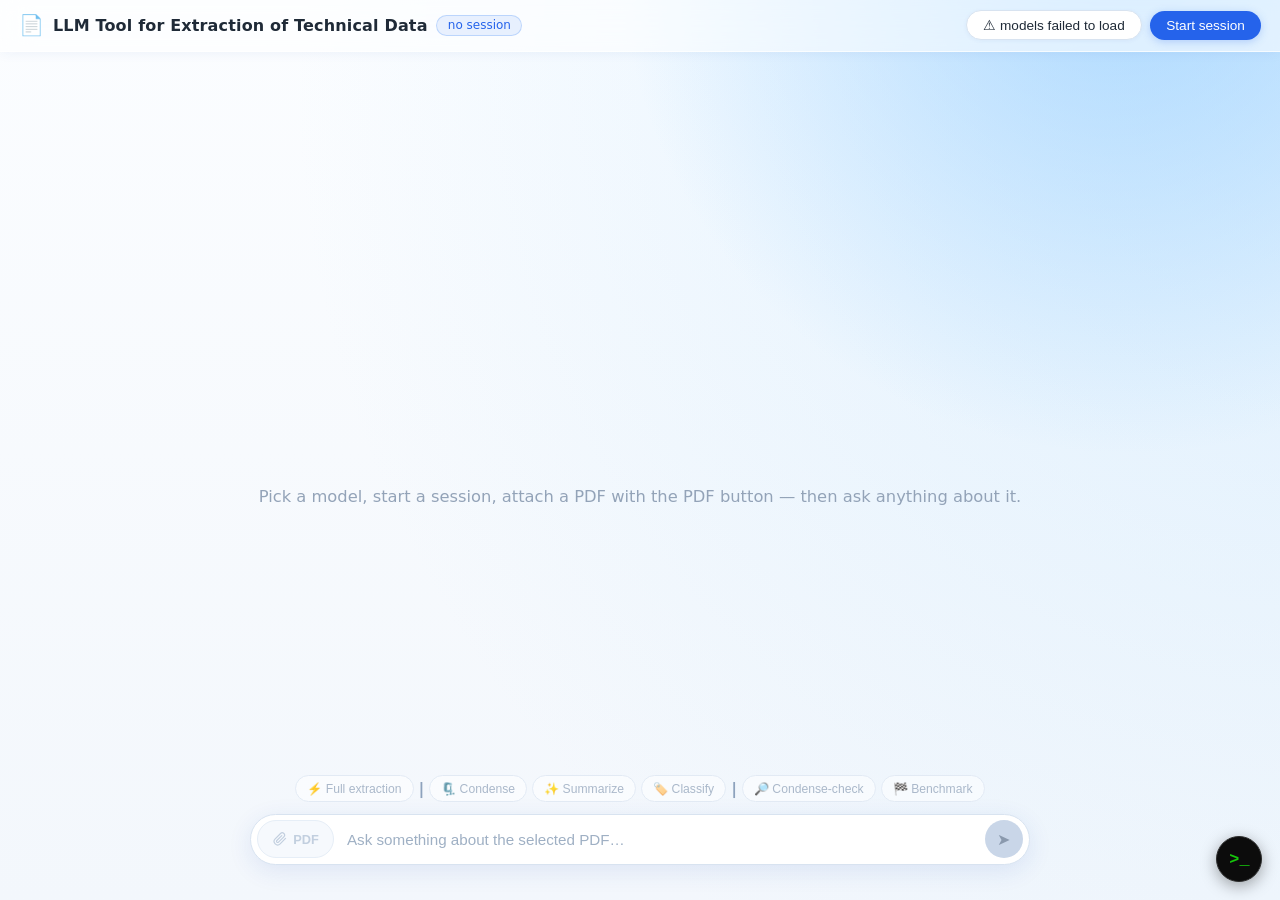
==== commit a746a044: "Refine pipeline command layout" ====
--- a/web/wwwroot/index.html
+++ b/web/wwwroot/index.html
@@ -41,11 +41,11 @@
     <div id="composer">
       <div id="chips">
         <button class="cmd" data-cmd="extraction">⚡ Full extraction</button>
-        <span aria-hidden="true">|</span>
+        <span class="chip-separator" aria-hidden="true">|</span>
         <button class="cmd" data-cmd="condense">🗜️ Condense</button>
         <button class="cmd" data-cmd="summarize">✨ Summarize</button>
         <button class="cmd" data-cmd="classify">🏷️ Classify</button>
-        <span class="chip-divider" aria-hidden="true"></span>
+        <span class="chip-separator" aria-hidden="true">|</span>
         <button class="cmd" data-cmd="condense-check">🔎 Condense-check</button>
         <button class="cmd" data-cmd="benchmark">🏁 Benchmark</button>
       </div>
--- a/web/wwwroot/style.css
+++ b/web/wwwroot/style.css
@@ -554,28 +554,31 @@
 
 #chips {
   display: flex;
-  flex-wrap: wrap;
-  gap: 0.45rem;
+  flex-wrap: nowrap;
+  gap: 0.3rem;
   justify-content: center;
+  overflow: visible;
   margin-bottom: 0.7rem;
 }
 
 .cmd {
+  flex: 0 0 auto;
+  padding: 0.35rem 0.7rem;
   background: rgba(255, 255, 255, 0.8);
   color: #2563eb;
   border: 1px solid #cfdef2;
   box-shadow: 0 1px 4px rgba(30, 64, 175, 0.05);
-  font-size: 0.8rem;
+  font-size: 0.76rem;
 }
 .cmd:hover:not(:disabled) { background: #eaf2ff; }
 .cmd:disabled { background: rgba(255, 255, 255, 0.5); color: #aab8ca; border-color: #e2eaf4; }
 
-/* vertical line separating the auto-pipelines from the diagnostic commands */
-.chip-divider {
-  width: 1px;
-  align-self: stretch;
-  margin: 0.15rem 0.25rem;
-  background: #c6d6ea;
+/* Visible separators between related command groups. */
+.chip-separator {
+  flex: 0 0 auto;
+  align-self: center;
+  color: #8da2bd;
+  font-weight: 600;
 }
 
 #chat-form {
